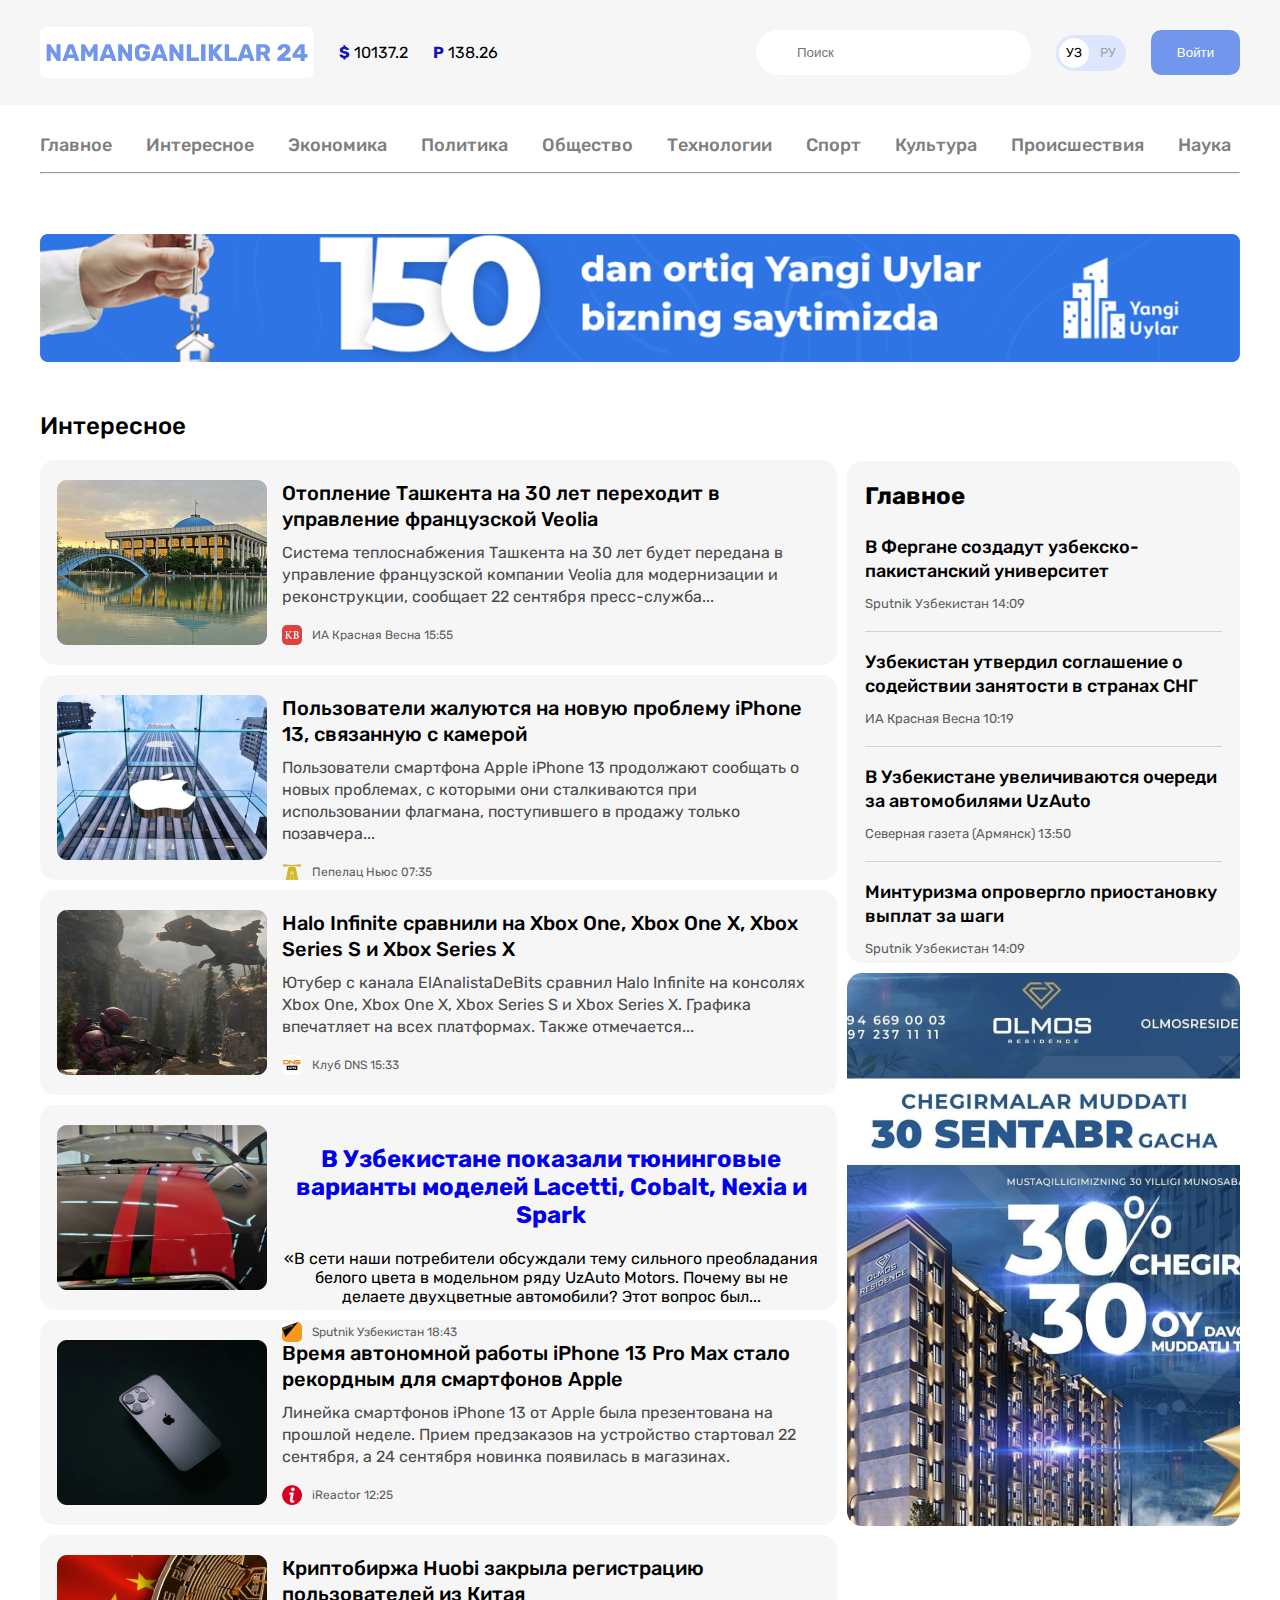
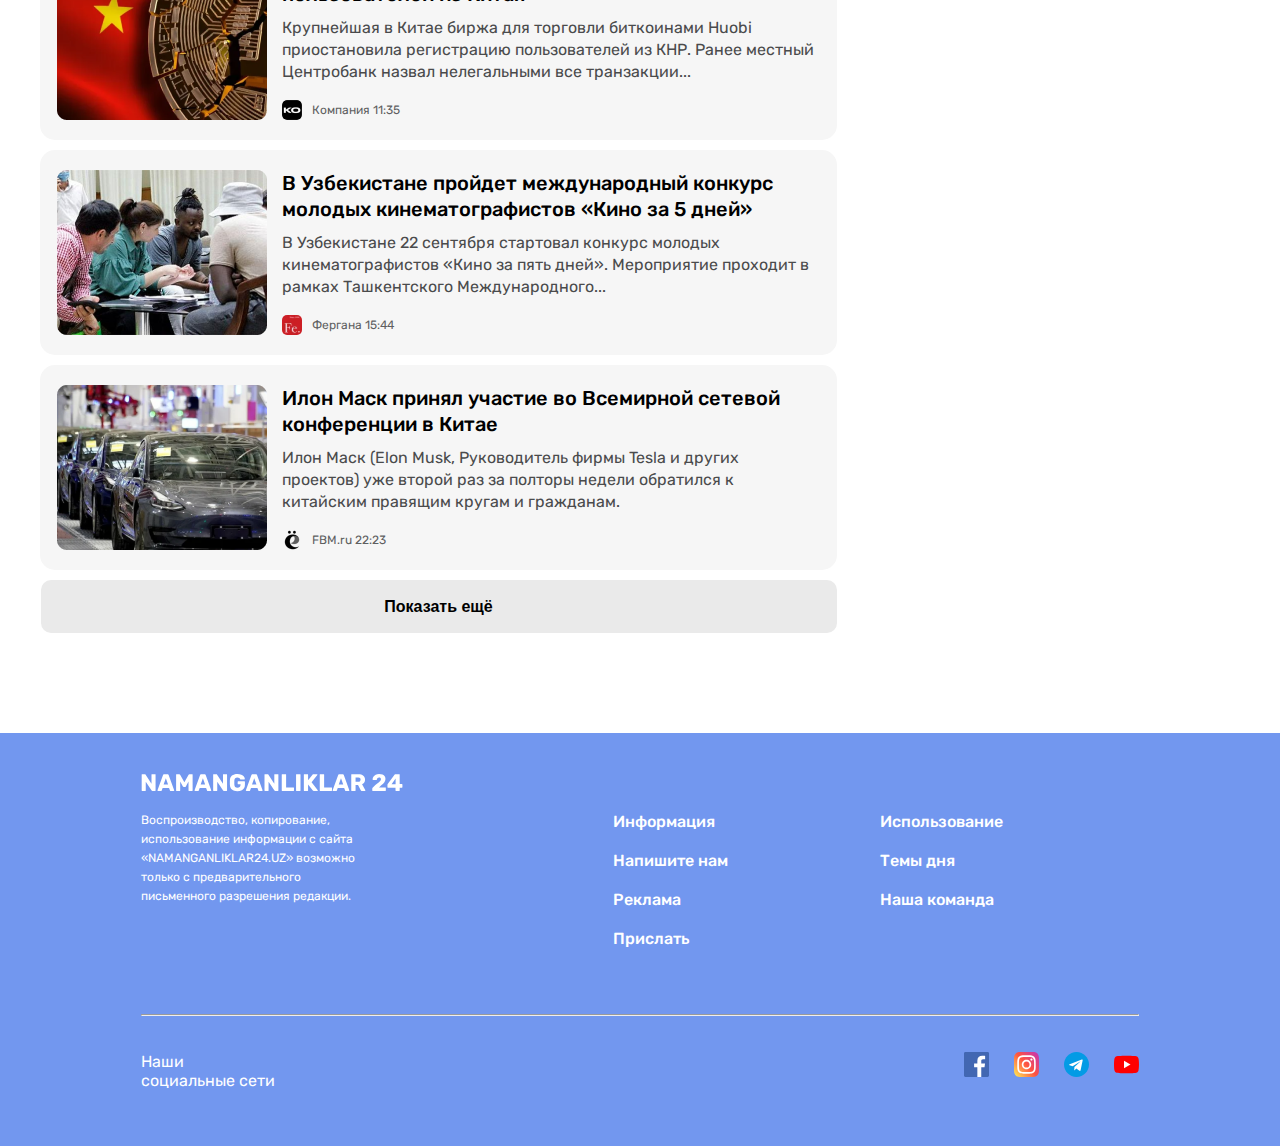
==== index2.html @ c54904f1 "add second page" ====
<!DOCTYPE html>
<html lang="ru">

<head>
    <meta charset="UTF-8">
    <meta http-equiv="X-UA-Compatible" content="IE=edge">
    <meta name="viewport" content="width=device-width, initial-scale=1.0">
    <link rel="stylesheet" href="css2/style.css">
    <link rel="preconnect" href="https://fonts.googleapis.com">
    <link rel="preconnect" href="https://fonts.gstatic.com" crossorigin>
    <link href="https://fonts.googleapis.com/css2?family=Rubik:wght@500&display=swap" rel="stylesheet">
    <title>Namanganliklar24 Davomi</title>
</head>

<body>

    <!-- NAVBAR -->
    <nav class="nav">
        <div class="nav-container container">
            <div class="nav-left">
                <img class="nav-left-element nav-img" src="icons2/Namanganliklar24_logo.svg" alt="Namanganliklar24_logo">
                <p class="nav-left-element"><span class="valyuta">$</span> 10137.2</p>
                <p class="nav-left-element"><span class="valyuta">P</span> 138.26</p>
            </div>
            <div class="nav-right">
                <form><input class="nav-right-element nav-input" type="text" placeholder="Поиск"></form>
                <div class="nav-right-element lang">
                    <div class="lang-uz"><a class="uz-link" href="#">УЗ</a></div>
                    <div class="lang-ru"><a class="ru-link" href="#">РУ</a></div>
                </div>
                <button class="nav-right-element btn">Войти</button>
            </div>
        </div>
    </nav>


    <!-- MENU -->
    <menu class="menu">
        <div class="menu-container container">
            <ul class="links">
                <li class="link-items"><a href="#">Главное</a></li>
                <li class="link-items"><a href="#">Интересное</a></li>
                <li class="link-items"><a href="#">Экономика</a></li>
                <li class="link-items"><a href="#">Политика</a></li>
                <li class="link-items"><a href="#">Общество</a></li>
                <li class="link-items"><a href="#">Технологии</a></li>
                <li class="link-items"><a href="#">Спорт</a></li>
                <li class="link-items"><a href="#">Культура</a></li>
                <li class="link-items"><a href="#">Происшествия</a></li>
                <li class="link-items"><a href="#">Наука</a></li>
            </ul>
        </div>
    </menu>
    <hr>
    
    <!-- SHOP_ME -->
    <section class="section">
        <div class=" container section-container">
            <img src="img2/yangi_uylar.png" alt="section image" width="1200" height="128">
        </div>
    </section>

    <!-- NEWS -->
    <section class="news container">
        <div class="news-card">
            <h3 class="news-heading">Интересное</h3>
            <div class="news-card-item">
                <img class="item-left" src="img2/oliy_majlis.png" alt="samolyot" width="210" height="165">
                <div class="item-right">
                    <h2><a href="#">Отопление Ташкента на 30 лет переходит в управление французской Veolia</a></h2>
                    <p>Система теплоснабжения Ташкента на 30 лет будет передана в управление французской компании Veolia для модернизации и реконструкции, сообщает 22 сентября пресс-служба...</p>
                    <div class="item-right-footer ">
                        <img  src="icons2/oliy_majlis.svg" alt="icon1" width="20" height="20">
                        <p>
                            ИА Красная Весна 15:55
                        </p>
                    </div>
                </div>
            </div>
            <div class="news-card-item">
                <img class="item-left" src="img2/Apple_building.png" alt="samolyot" width="210" height="165">
                <div class="item-right">
                    <h2><a href="#">Пользователи жалуются на новую проблему iPhone 13, связанную с камерой</a></h2>
                    <p>Пользователи смартфона Apple iPhone 13 продолжают сообщать о новых проблемах, с которыми они сталкиваются при использовании флагмана, поступившего в продажу только позавчера...</p>
                    <div class="item-right-footer ">
                        <img  src="icons2/Apple_building.svg" alt="icon1" width="20" height="20">
                        <p>
                            Пепелац Ньюс 07:35
                        </p>
                    </div>
                </div>
            </div>
            
            <div class="news-card-item">
                <img class="item-left" src="img2/Askar.png" alt="samolyot" width="210" height="165">
                <div class="item-right">
                    <h2><a href="#">Halo Infinite сравнили на Xbox One, Xbox One X, Xbox Series S и Xbox Series X</a></h2>
                    <p>Ютубер с канала ElAnalistaDeBits сравнил Halo Infinite на консолях Xbox One, Xbox One X, Xbox Series S и Xbox Series X. Графика впечатляет на всех платформах. Также отмечается...</p>
                    <div class="item-right-footer ">
                        <img  src="icons2/askar.svg" alt="icon1" width="20" height="20">
                        <p>
                            Клуб DNS 15:33
                        </p>
                    </div> 
                </div>
            </div>
            <div class="news-card-item">
                <img class="item-left" src="img2/Red_line.png" alt="samolyot" width="210" height="165">
                <div class="item-rigcsscssht">
                    <h2><a href="#">В Узбекистане показали тюнинговые варианты моделей Lacetti, Cobalt, Nexia и Spark</a></h2>
                    <p>«В сети наши потребители обсуждали тему сильного преобладания белого цвета в модельном ряду UzAuto Motors. Почему вы не делаете двухцветные автомобили? Этот вопрос был...</p>
                    <div class="item-right-footer ">
                        <img  src="icons2/red_line.svg" alt="icon1" width="20" height="20">
                        <p>
                            Sputnik Узбекистан 18:43
                        </p>
                    </div> 
                </div>
            </div>
            <div class="news-card-item">
                <img class="item-left" src="img2/IPhone-12Pro.png" alt="samolyot" width="210" height="165">
                <div class="item-right">
                    <h2><a href="#">Время автономной работы iPhone 13 Pro Max стало рекордным для смартфонов Apple</a></h2>
                    <p>Линейка смартфонов iPhone 13 от Apple была презентована на прошлой неделе. Прием предзаказов на устройство стартовал 22 сентября, а 24 сентября новинка появилась в магазинах.</p>
                    <div class="item-right-footer ">
                        <img  src="icons2/Iphone12Pro.svg" alt="icon1" width="20" height="20">
                        <p>
                            iReactor 12:25
                        </p>
                    </div>
                </div>
            </div>
            <div class="news-card-item">
                <img class="item-left" src="img2/china_flag.png" alt="samolyot" width="210" height="165">
                <div class="item-right">
                    <h2><a href="#">Криптобиржа Huobi закрыла регистрацию пользователей из Китая</a></h2>
                    <p>Крупнейшая в Китае биржа для торговли биткоинами Huobi приостановила регистрацию пользователей из КНР. Ранее местный Центробанк назвал нелегальными все транзакции...</pcss>
                    <div class="item-right-footer ">
                        <img  src="icons2/china_flag.svg" alt="icon1" width="20" height="20">
                        <p>
                            Компания 11:35
                        </p>
                    </div>
                </div>
            </div>
            <div class="news-card-item">
                <img class="item-left" src="img2/Team.png" alt="samolyot" width="210" height="165">
                <div class="item-right">
                    <h2><a href="#">В Узбекистане пройдет международный конкурс молодых кинематографистов «Кино за 5 дней»</a></h2>
                    <p>В Узбекистане 22 сентября стартовал конкурс молодых кинематографистов «Кино за пять дней». Мероприятие проходит в рамках Ташкентского Международного...</p>
                    <div class="item-right-footer ">
                        <img  src="icons2/team.svg" alt="icon1" width="20" height="20">
                        <p>
                            Фергана 15:44
                        </p>
                    </div>
                </div>
            </div>
            <div class="news-card-item">
                <img class="item-left" src="img2/moshina_sehi.png" alt="samolyot" width="210" height="165">
                <div class="item-right">
                    <h2><a href="#">Илон Маск принял участие во Всемирной сетевой конференции в Китае</a></h2>
                    <p>Илон Маск (Elon Musk, Руководитель фирмы Tesla и других проектов) уже второй раз за полторы недели обратился к китайским правящим кругам и гражданам.</p>
                    <div class="item-right-footer ">
                        <img  src="icons2/mashina_sehi.svg" alt="icon1" width="20" height="20">
                        <p>
                            FBM.ru 22:23
                        </p>
                    </div>
                </div>
            </div>
            
            
            <button class="news-more-btn" href="#"><a href="#">Показать ещё </a></button>
        </div>

        <!-- ADS SECTION -->
        <div class="ads-card">
            <div class="ads-card-content">
                <h2 class="ads-heading">Главное</h2>
                <div class="ads-content">
                    <h3><a href="#">В Фергане создадут узбекско-пакистанский университет</a></h3>
                    <p>Sputnik Узбекистан 14:09</p>
                </div>
                
                <div class="ads-content">
                    <h3><a href="#">Узбекистан утвердил соглашение о содействии занятости в странах СНГ</a></h3>
                    <p>ИА Красная Весна 10:19</p>
                </div>

                <div class="ads-content">
                    <h3><a href="#">В Узбекистане увеличиваются очереди за автомобилями UzAuto</a></h3>
                    <p>Северная газета (Армянск) 13:50</p>
                </div>

                <div class="ads-content">
                    <h3><a href="#">Минтуризма опровергло приостановку выплат за шаги</a></h3>
                    <p>Sputnik Узбекистан 14:09</p>
                </div>

            </div>
            <div class="ads-img">
                <a href="#" target="_blank"><img src="img2/chegirma2.png" alt="chegirma" width="393" height="553"></a>
            </div>
        </div>
    </section>

    <!-- FOOTER -->
    <footer class="footer ">
            <div class="footer-container">
                <div class="footer-logo-wrapper">
                    <a  class="footer-logo-link"href="index.html">
                        <img src="icons2/logo.svg" alt="footer logo">
                    </a>
                </div>
                <div class="footer-about-links">
                    <div class="footer-about">
                        Воспроизводство, копирование, использование информации с сайта «NAMANGANLIKLAR24.UZ» возможно
                        только с предварительного письменного разрешения редакции.
                    </div>
                    <div class="footer-links">
                        <ul class="left-links">
                            <li><a href="#"> Информация<!-- о сайте -->  </a></li>
                            <li><a href="#"> Напишите нам</a></li>
                            <li><a href="#"> Реклама</a></li>
                            <li><a href="#"> Прислать  <!-- новость --> </a></li>
                        </ul>
                        <ul class="right-liks">
                            <li><a href="#"> Использование <!-- материалов --> </a></li>
                            <li><a href="#"> Темы дня</a></li>
                            <li><a href="#"> Наша команда</a></li>
                        </ul>
                    </div>
                </div>
                <hr class="footer-devider">
            <div class="footer-socials">
                <p>Наши <br> социальные сети</p>
                <ul class="footer-socials-icons">
                    <li class="footer-socials-icons-item"><a href="#"><img src="icons2/free-icon-facebook.svg" alt="facabook"></a></li>
                    <li class="footer-socials-icons-item"><a href="#"><img src="icons2/free-icon-instagram.svg" alt="instagram"></a></li>
                    <li class="footer-socials-icons-item"><a href="#"><img src="icons2/free-icon-telegram.svg" alt="telegram"></a></li>
                    <li class="footer-socials-icons-item"><a href="#"><img src="icons2/free-icon-youtube.svg" alt="youtube"></a></li>
                </ul>
            </div>
            </div>
    </footer>
</body>

</html>
---- css2/style.css ----
* {
    list-style-type: none;
    box-sizing: border-box;
    text-decoration: none;
}

body {
    width: 100%;
    margin: 0;
    padding: 0;
    font-family: 'Rubik', sans-serif;
}

.container,
.nav-container,
.menu-container,
.section-container,
.article-container,
.long-card-container,
.news-container{
    width: 100%;
    max-width: 1260px;
    margin: 0 auto;
    padding-left: 30px;
    padding-right: 30px;
    display: flex;
    align-items: center;
    justify-content: space-between;
    text-align: center;
}



/* ==============NAVBAR============== */
.nav {
    width: 100%;
    display: flex;
    align-items: center;
    height: 105px;
    background-color: #F6F6F6;
}

.valyuta {
    color: rgb(20, 20, 187);
    font-weight: bold;
}

.nav-left,
.nav-right {
    display: flex;
}

.nav-right {
    align-items: center;
}

.nav-left {
    display: flex;
    justify-content: space-evenly;
}

.lang {
    width: 70px;
    height: 36px;
    display: flex;
    align-items: center;
    justify-content: space-between;
    padding-left: 3px;
    padding-right: 3px;
    background: #DCE6FF;
    border-radius: 39px;
}

.lang-uz,
.lang-ru {
    display: flex;
    align-items: center;
    width: 30px;
    height: 30px;
    padding-left: 7px;
    padding-right: 7px;
    border-radius: 50%;
    text-align: center;
    transition: 0.2s;
    font-weight: normal;
    font-size: 13px;
    line-height: 15px;
}

.lang-ru:hover,
.lang-ru:active {
    background-color: #fff;
}

.lang-uz:hover,
.lang-uz:active,
.lang-uz {
    background-color: #fff;
}

.uz-link {
    color: black;
}

.ru-link {
    color: #A6A6A6;
}

.nav-left-element {
    margin-right: 25px;
    font-style: normal;
    font-weight: normal;
    font-size: 16px;
    line-height: 19px;
}

.nav-img {
    background-color: #fff;
    padding: 9px 6px;
    border-radius: 7px;
}

.nav-input {
    border: none;
    height: 45px;
    width: 275px;
    border-radius: 60px;
    background: #FFFFFF;
    padding-left: 41px;
    text-align: left;
}

.nav-right-element {
    margin-left: 25px;
}

.nav-right-element:first-child {
    margin-left: 0;
}

.btn {
    height: 45px;
    width: 89px;
    border-radius: 10px;
    border: none;
    padding: 13px, 20px, 13px, 20px;
    background: #7296EC;
    color: white;
}



/* <==========MENU==========> */
hr{
    margin-bottom: 60px;
    width: 1200px;
}
.menu {
    padding-left: 0;
    margin-top: 30px;
}

.links {
    margin: 0;
    padding-left: 0;
    display: flex;
    align-items: center;
    justify-content: center;
    text-align: justify;
}

.link-items {
    font-weight: 500;
    font-size: 18px;
    line-height: 21px;
    text-align: center;
    margin-right: 34px;
}

.link-items a {
    color: #7F7F7F;
}



/* <==========SHOP_ME==========> */
.section{
    margin-bottom: 50px;
}


/* ========== NEWS ========= */


.news{
    display: flex;
    align-items:flex-start;
}
.news-heading{
    font-weight: 500;
    font-size: 24px;
    line-height: 28px;
    color: #000000;
    text-align: left;
    margin-top: 0;
    margin-bottom: 20px;
}
.news-card{
    margin-bottom: 100px;
    flex-direction: column;
}
.news-card-item{
    display: flex;
}
.news-card-item{
    width: 797px;
    height: 205px;
    flex-grow: 1;
    display: flex;
    background: #F6F6F6;
    border-radius: 15px;
    margin-bottom: 10px;
    padding: 20px 17px;
}
.item-left{
    margin-right: 15px;
}
.item-left img{
    width: 210px;
    height: 165px;
    border-radius: 10px;
    object-fit: cover;
}
.item-right{
    text-align: left;
    width: 535px;
    height: 165px;
}
.item-right a{
    color: black;
}
.item-right h2{
    font-style: normal;
    font-weight: 500;
    font-size: 20px;
    line-height: 26px;
    color: #000000;
    margin-top: 0;
    margin-bottom: 10px;
}
.item-right p{
    font-style: normal;
    font-weight: normal;
    font-size: 16px;
    line-height: 22px;
    color: #4A4B4C; 
    margin-top: 0;
    margin-bottom: 17px;   
}
.item-right-footer{
    width: 190px;
    height: 20px;
    display: flex;
}

.item-right-footer p{
    font-style: normal;
    font-weight: normal;
    font-size: 12px;
    line-height: 14px;
    color: #5E5F61;    
    margin-top: 3px;
}
.item-right-footer img{
    margin-right: 10px;
}
.news-more-btn{
    width: 796px;
    height: 53px;
    background: #EAEAEA;
    border-radius: 10px;
    border: none; 
}
.news-more-btn a{
    font-style: normal;
    font-weight: bold;
    font-size: 16px;
    line-height: 19px;
    color: #000000;
}
.ads-card{
    margin-top: 49px;
}
.ads-card-content{
    width: 393px;
    height: 502px;
    border: 1px solid #F6F6F6;
    background: #F6F6F6;
    border-radius: 15px;
    margin-bottom: 10px;
    padding: 20px 17px;
    text-align: left;
}
.ads-heading{
    margin-top: 0;
    margin-bottom: 25px;
}
.ads-content:not(:last-child){
    border-bottom: 1px solid #D2D2D2;
}
.ads-content h3{
    font-style: normal;
    font-weight: 500;
    font-size: 18px;
    line-height: 24px;
    color: #000000;    
    margin-bottom: 8px;
}
.ads-content a{
    color: black;
}
.ads-content p{
    font-style: normal;
    font-weight: normal;
    font-size: 13px;
    line-height: 15px;
    color: #5E5F61; 
    margin-bottom: 20px;
}
.ads-img{
    width: 393px;
    height: 338px;
    object-fit: cover;
}




/* ========== FOOTER ========= */

.footer{
    width: 100%;
    padding-top: 40px;
    padding-bottom: 40px;
    color: white;
    background-color: #7297EF;
    text-align: center;
}
.footer-container{
    max-width: 1058px;
    margin: 0 auto;
    padding-left: 30px;
    padding-right: 30px;
}
.footer-logo-wrapper{
    text-align: left;
}
.footer-about{
    width: 229px;
    height: 95px;
    margin-right: 203px;
    margin-top: 15px;
    text-align: left;
    font-style: normal;
    font-weight: normal;
    font-size: 12px;
    line-height: 19px;
    color: #FFFFFF;
}
.footer-about-links{
    display: flex;

}
.footer-links{
    display: flex;
    text-align: left;
}
.footer-links a{
    font-style: normal;
    font-weight: 500;
    font-size: 16px;
    line-height: 19px;
    color: #FFFFFF;
    flex: none;
    order: 1;
    flex-grow: 0;
    margin: 20px 0px;
}
.footer-links li{
    margin-bottom: 20px;
}
.left-links{
    margin-right: 100px;
    width: 167px;
}
.footer-socials{
    display: flex;
    justify-content: space-between;
    text-align: left;
}

.footer-socials-icons
{
    display: flex;
}
.footer-socials-icons-item:not(:last-child){
    margin-right: 25px;
}
.footer-devider{
    width: 998px;
    margin-bottom: 20px;
    margin-top: 30px;
}
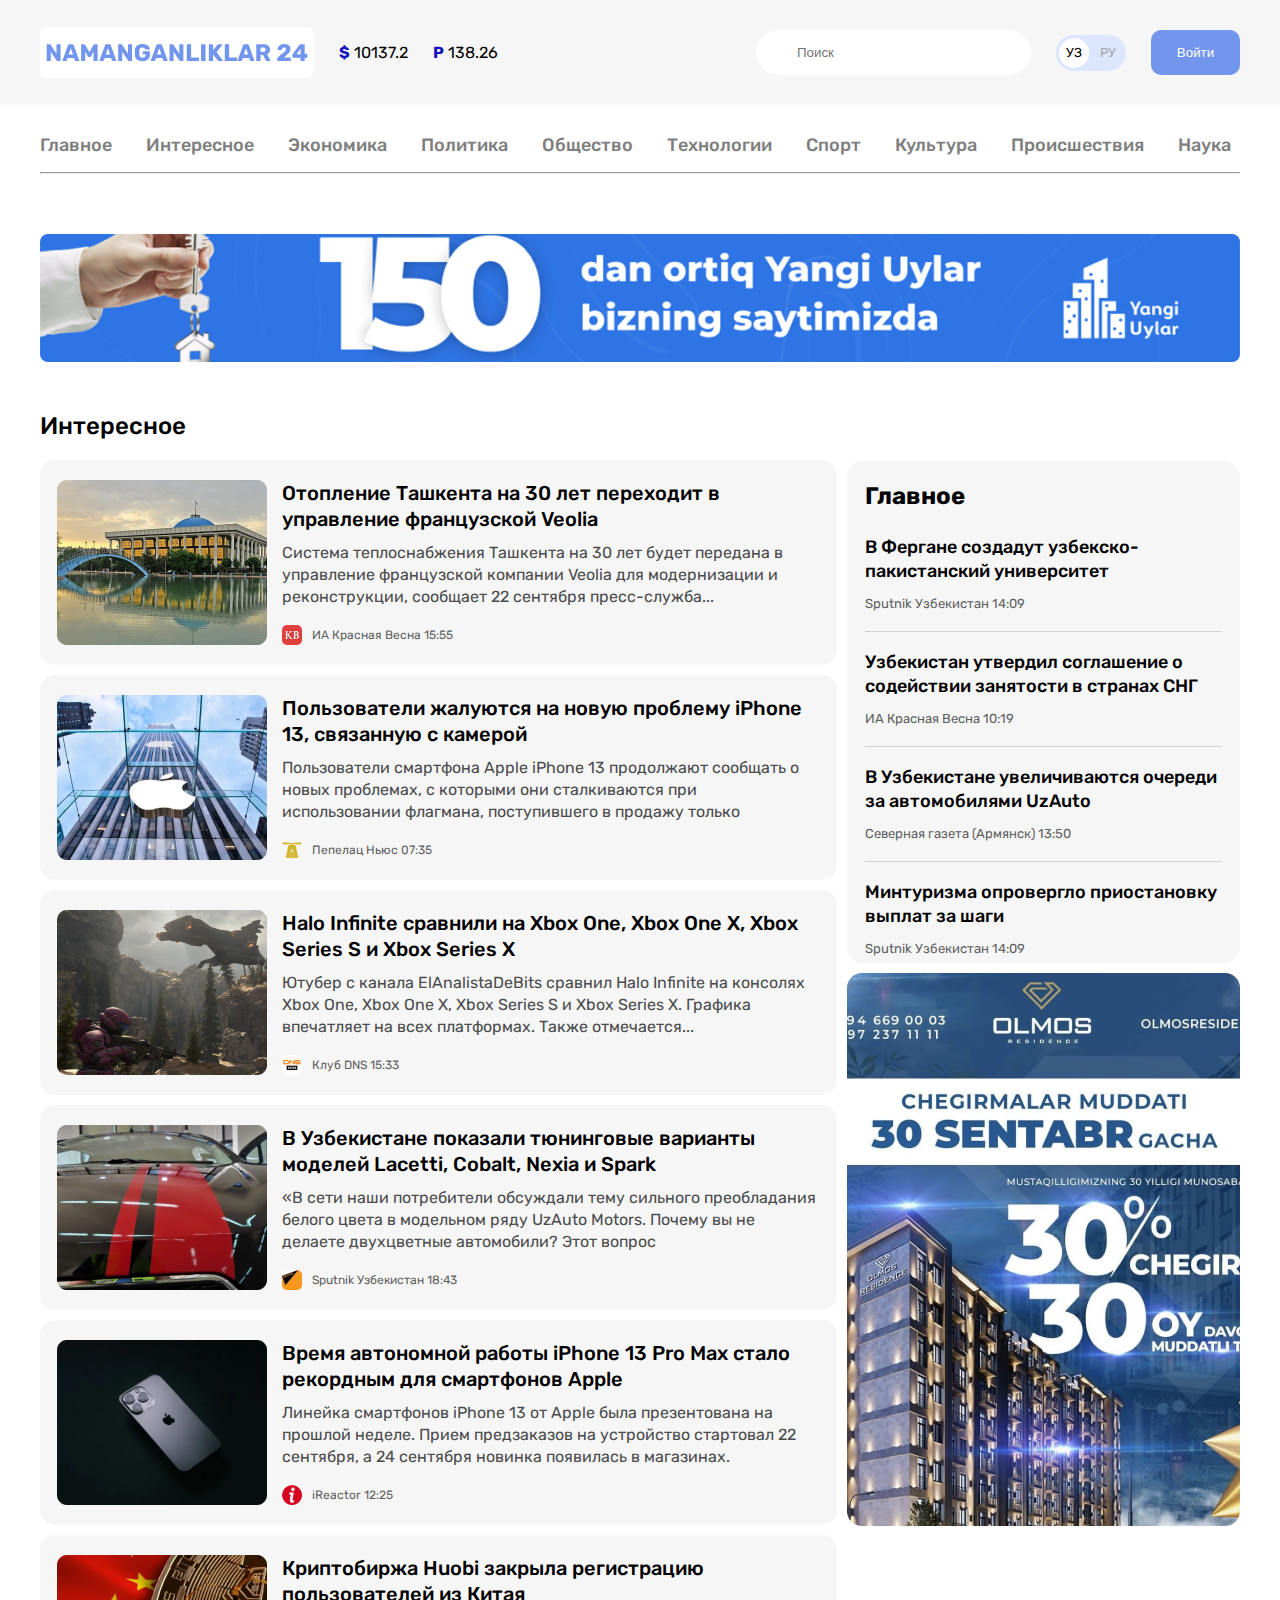
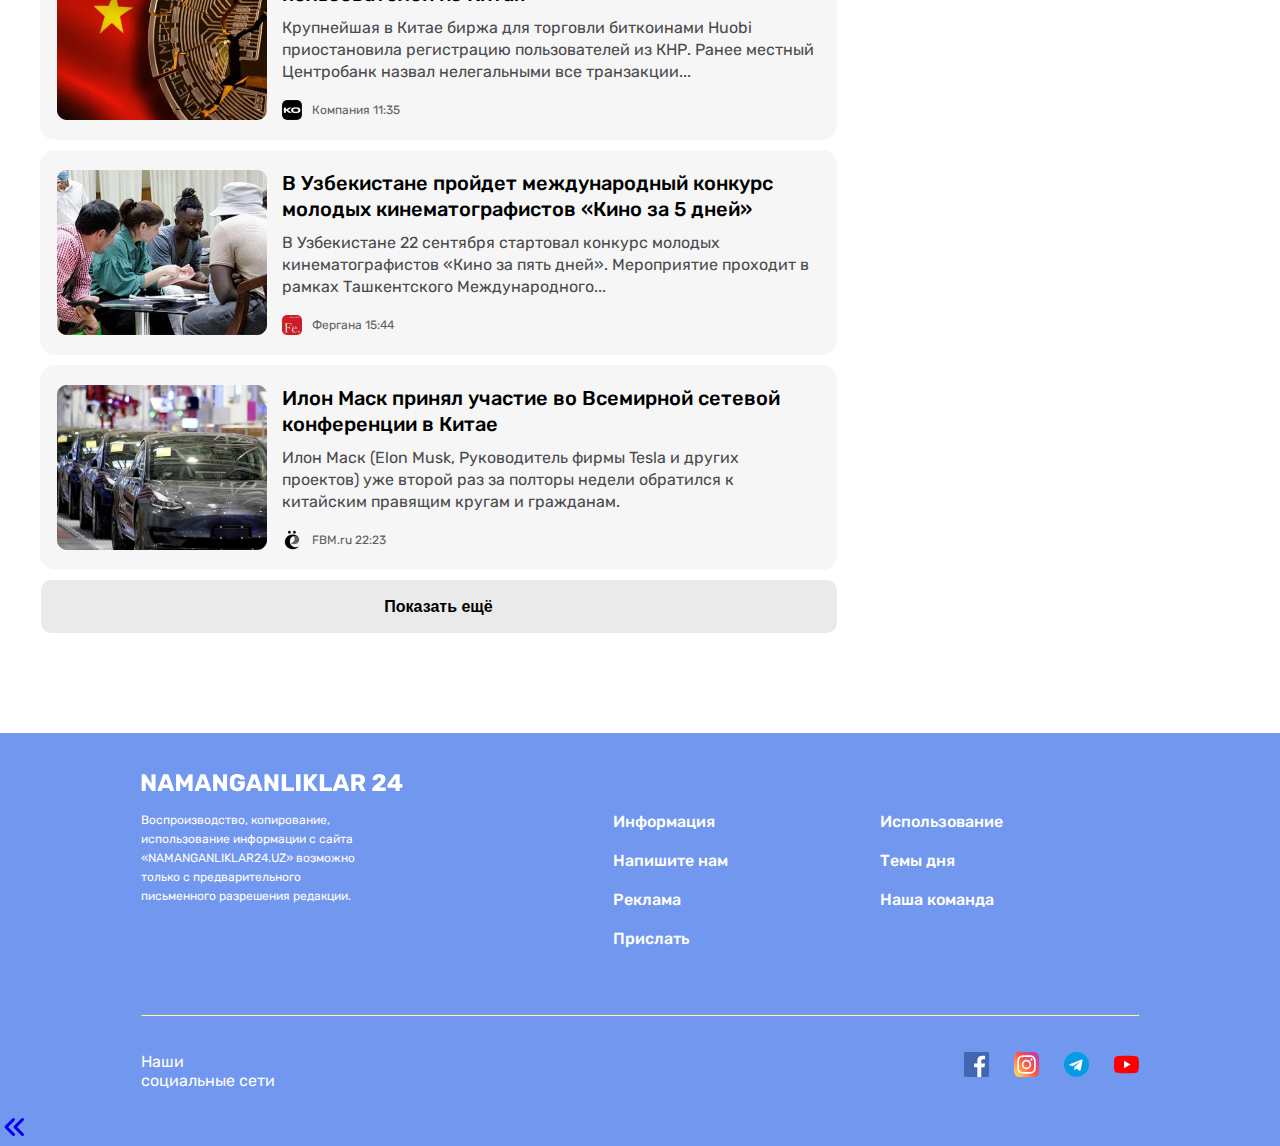
==== commit 59f20a21: "add some useful code" ====
--- a/index2.html
+++ b/index2.html
@@ -81,7 +81,7 @@
                 <img class="item-left" src="img2/Apple_building.png" alt="samolyot" width="210" height="165">
                 <div class="item-right">
                     <h2><a href="#">Пользователи жалуются на новую проблему iPhone 13, связанную с камерой</a></h2>
-                    <p>Пользователи смартфона Apple iPhone 13 продолжают сообщать о новых проблемах, с которыми они сталкиваются при использовании флагмана, поступившего в продажу только позавчера...</p>
+                    <p>Пользователи смартфона Apple iPhone 13 продолжают сообщать о новых проблемах, с которыми они сталкиваются при использовании флагмана, поступившего в продажу только </p>
                     <div class="item-right-footer ">
                         <img  src="icons2/Apple_building.svg" alt="icon1" width="20" height="20">
                         <p>
@@ -106,9 +106,9 @@
             </div>
             <div class="news-card-item">
                 <img class="item-left" src="img2/Red_line.png" alt="samolyot" width="210" height="165">
-                <div class="item-rigcsscssht">
+                <div class="item-right">
                     <h2><a href="#">В Узбекистане показали тюнинговые варианты моделей Lacetti, Cobalt, Nexia и Spark</a></h2>
-                    <p>«В сети наши потребители обсуждали тему сильного преобладания белого цвета в модельном ряду UzAuto Motors. Почему вы не делаете двухцветные автомобили? Этот вопрос был...</p>
+                    <p>«В сети наши потребители обсуждали тему сильного преобладания белого цвета в модельном ряду UzAuto Motors. Почему вы не делаете двухцветные автомобили? Этот вопрос </p>
                     <div class="item-right-footer ">
                         <img  src="icons2/red_line.svg" alt="icon1" width="20" height="20">
                         <p>
@@ -243,6 +243,11 @@
                 </ul>
             </div>
             </div>
+            <div class="next-homwork">
+                <a href="index.html">
+                    <svg width="30" fill="currentColor" viewBox="0 0 20 20" xmlns="http://www.w3.org/2000/svg"><path fill-rule="evenodd" d="M15.707 15.707a1 1 0 01-1.414 0l-5-5a1 1 0 010-1.414l5-5a1 1 0 111.414 1.414L11.414 10l4.293 4.293a1 1 0 010 1.414zm-6 0a1 1 0 01-1.414 0l-5-5a1 1 0 010-1.414l5-5a1 1 0 011.414 1.414L5.414 10l4.293 4.293a1 1 0 010 1.414z" clip-rule="evenodd"></path></svg>
+                </a>
+            </div>
     </footer>
 </body>
 
--- a/css2/style.css
+++ b/css2/style.css
@@ -189,6 +189,7 @@
 }
 
 
+
 /* ========== NEWS ========= */
 
 
@@ -208,6 +209,7 @@
 .news-card{
     margin-bottom: 100px;
     flex-direction: column;
+    box-sizing: border-box;
 }
 .news-card-item{
     display: flex;
@@ -339,6 +341,7 @@
 /* ========== FOOTER ========= */
 
 .footer{
+    position: relative;
     width: 100%;
     padding-top: 40px;
     padding-bottom: 40px;
@@ -410,4 +413,9 @@
     width: 998px;
     margin-bottom: 20px;
     margin-top: 30px;
+}
+.next-homwork{
+    position: absolute;
+    bottom: 0;
+    left: 0;
 }